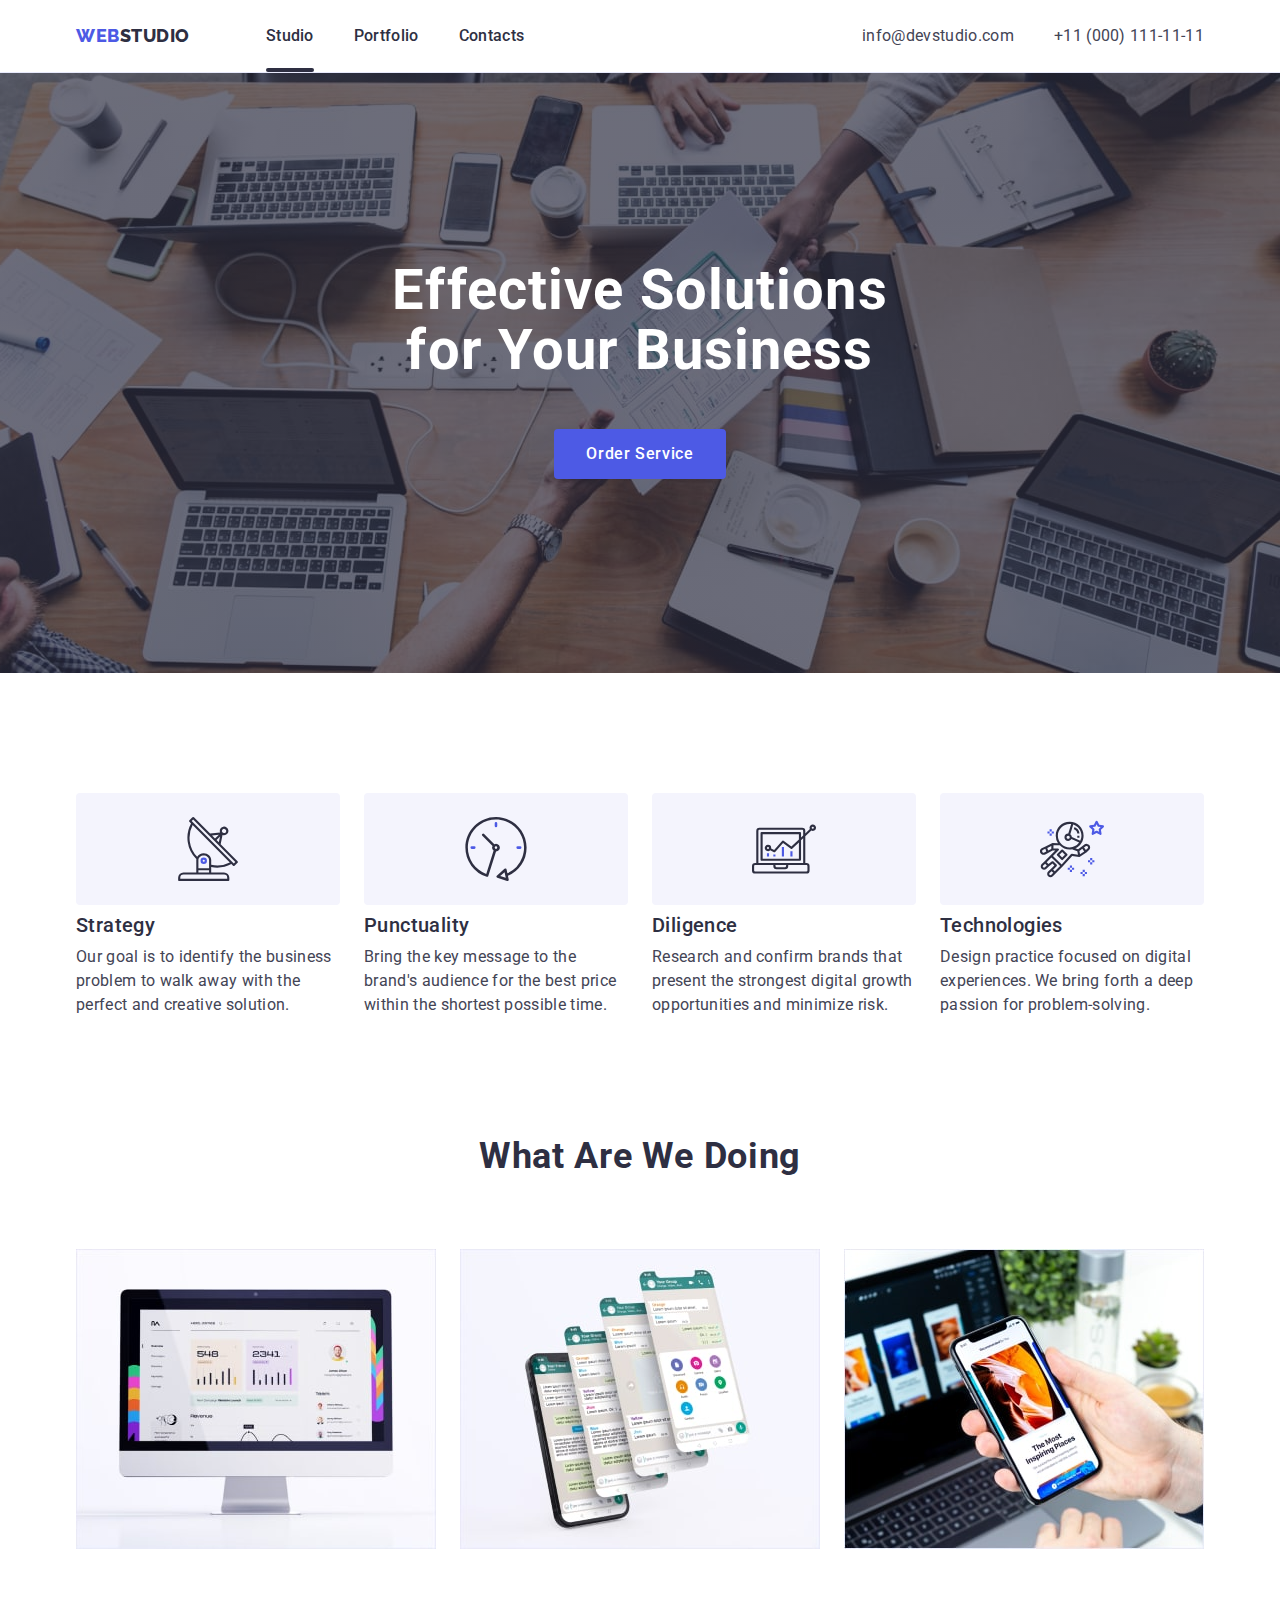
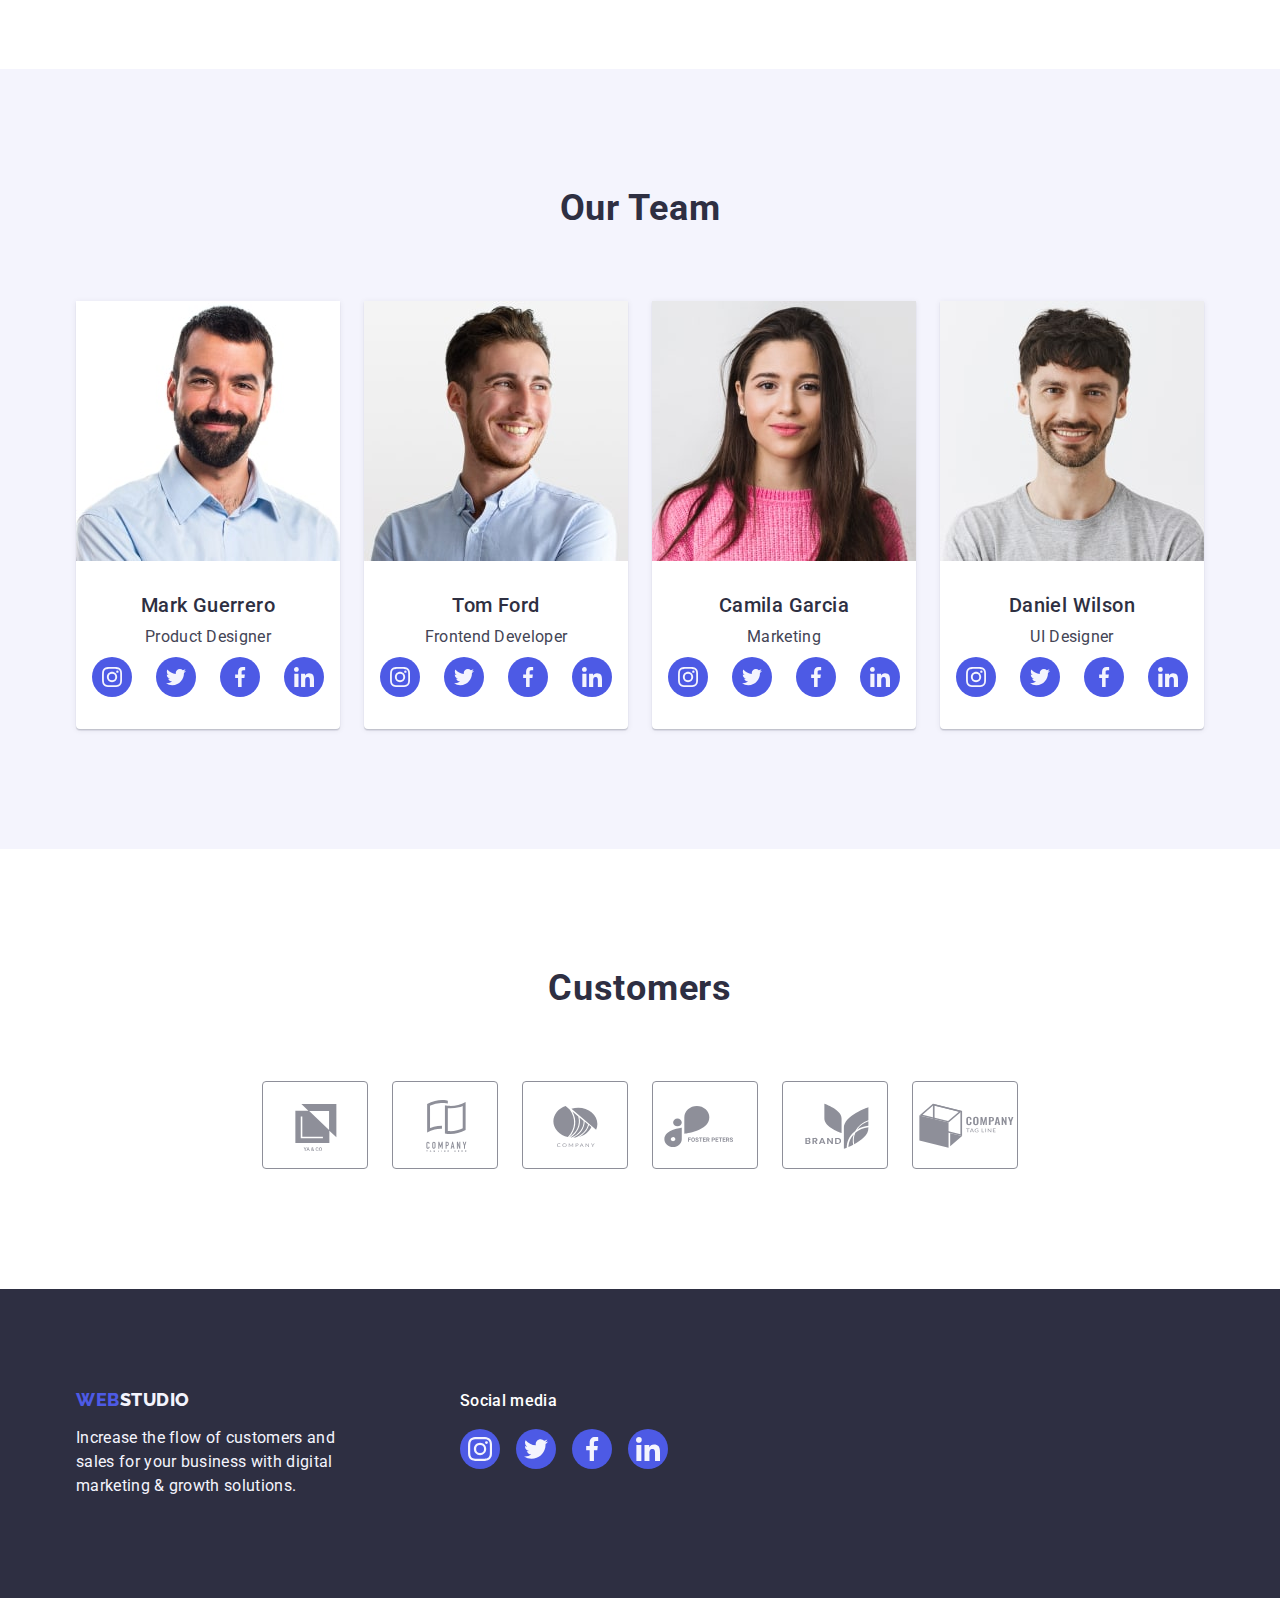
==== index.html @ fa4bd83a "Initial commit" ====
<!DOCTYPE html>
<html lang="en">
  <head>
    <meta charset="UTF-8" />
    <meta http-equiv="X-UA-Compatible" content="IE=edge" />
    <meta name="viewport" content="width=device-width, initial-scale=1.0" />
    <title>MainPage</title>
    <link rel="preconnect" href="https://fonts.googleapis.com" />
    <link rel="preconnect" href="https://fonts.gstatic.com" crossorigin />
    <link
      href="https://fonts.googleapis.com/css2?family=Raleway:wght@800&family=Roboto:wght@400;500;700;900&display=swap"
      rel="stylesheet"
    />
    <link
      rel="stylesheet"
      href="https://cdnjs.cloudflare.com/ajax/libs/modern-normalize/1.1.0/modern-normalize.min.css"
      integrity="sha512-wpPYUAdjBVSE4KJnH1VR1HeZfpl1ub8YT/NKx4PuQ5NmX2tKuGu6U/JRp5y+Y8XG2tV+wKQpNHVUX03MfMFn9Q=="
      crossorigin="anonymous"
      referrerpolicy="no-referrer"
    />
    <link rel="stylesheet" href="./css/styles.css" />
  </head>
  <body>

    <!--? header -->

    <header class="header">
      <div class="header-container container">
        <nav class="header-navigation">
          <a href="./index.html" class="logo link"
            >Web<span class="logo-studio">Studio</span></a
          >
          <ul class="header-list list link">
            <li class="header-item">
              <a href="./index.html" class="header-link studio link">Studio</a>
            </li>
            <li class="header-item">
              <a href="./portfolio.html" class="header-link link">Portfolio</a>
            </li>
            <li class="header-item">
              <a href="" class="header-link link">Contacts</a>
            </li>
          </ul>
        </nav>

        <address class="header-address">
          <ul class="header-address-list list link">
            <li class="header-address-item">
              <a href="mailto:info@devstudio.com" class="header-contact link"
                >info@devstudio.com</a
              >
            </li>
            <li class="header-address-item">
              <a href="tel:+110001111111" class="header-contact link"
                >+11 (000) 111-11-11</a
              >
            </li>
          </ul>
        </address>
      </div>
    </header>

    <main>
      <!--?sectiot 1 hero-->

      <section class="hero">
        <div class="container">
          <h1 class="hero-title">Effective Solutions for Your Business</h1>
          <button class="hero-btn" data-modal-open type="button" name="Order Service">
            Order Service
          </button>
        </div>
      </section>

      <!--?section 2 Our advantages-->

      <section class="advantages">
        <div class="container">
          <h2 hidden class="advantages-title">Our advantages</h2>
          <ul class="advantages-list list">
            <li class="advantages-item">
              <div class="advantages-div">                
                <svg clas="advantages-svg" width="64" height="64">
                  <use href="./images/symbol-defs.svg#icon-antenna"></use>
                </svg>                
              </div>
              <h3 class="advantages-title-down">Strategy</h3>
              <p class="advantages-text">
                Our goal is to identify the business problem to walk away with
                the perfect and creative solution.
              </p>
            </li>
            <li class="advantages-item">
              <div class="advantages-div">
                <svg clas="advantages-svg" width="64" height="64">
                  <use href="./images/symbol-defs.svg#icon-clock"></use>
                </svg>                
              </div>
              <h3 class="advantages-title-down">Punctuality</h3>
              <p class="advantages-text">
                Bring the key message to the brand's audience for the best price
                within the shortest possible time.
              </p>
            </li>
            <li class="advantages-item">
              <div class="advantages-div">                
                <svg clas="advantages-svg" width="64" height="64">
                  <use href="./images/symbol-defs.svg#icon-cdiagram"></use>
                </svg>                
              </div>
              <h3 class="advantages-title-down">Diligence</h3>
              <p class="advantages-text">
                Research and confirm brands that present the strongest digital
                growth opportunities and minimize risk.
              </p>
            </li>
            <li class="advantages-item">
              <div class="advantages-div">                
                <svg clas="advantages-svg" width="64" height="64">
                  <use href="./images/symbol-defs.svg#icon-astronaut"></use>
                </svg>                
              </div>
              <h3 class="advantages-title-down">Technologies</h3>
              <p class="advantages-text">
                Design practice focused on digital experiences. We bring forth a
                deep passion for problem-solving.
              </p>
            </li>
          </ul>
        </div>
      </section>

      <!--?section 3 What are we doing-->

      <section class="doing">
        <div class="container">
          <h2 class="doing-title">What are we doing</h2>
          <ul class="doing-list list">
            <li class="doing-item">
              <img
                src="./images/img1.jpg"
                width="360"
                height="300"
                alt="monitore"
              />
            </li>
            <li class="doing-item">
              <img
                src="./images/img2.jpg"
                width="360"
                height="300"
                alt="smartphone"
              />
            </li>
            <li class="doing-item">
              <img
                src="./images/img3.jpg"
                width="360"
                height="300"
                alt="monitore+smartphone"
              />
            </li>
          </ul>
        </div>
      </section>

      <!--?section 4 Our team-->

      <section class="team">
        <div class="container">
          <h2 class="team-title">Our Team</h2>
          <ul class="team-list list">
            <li class="team-item">
              <img
                src="./images/img11.jpg"
                width="264"
                height="260"
                alt="Mark Guerrero"
              />
              <div class="team-title-text">
                <h3 class="team-title-down">Mark Guerrero</h3>
                <p class="team-text">Product Designer</p>
                <ul class="team-soc-list list">
                  <li class="team-soc-item">
                    <a
                      href=""
                      class="team-soc-link link"
                      aria-label="instagram"
                    >
                      <svg clas="team-soc-svg" width="20" height="20">
                        <use
                          href="./images/symbol-defs.svg#icon-instagram-1"
                        ></use>
                      </svg>
                    </a>
                  </li>
                  <li class="team-soc-item">
                    <a href="" class="team-soc-link link" aria-label="twitter">
                      <svg clas="team-soc-svg" width="20" height="20">
                        <use
                          href="./images/symbol-defs.svg#icon-twitter-1"
                        ></use>
                      </svg>
                    </a>
                  </li>
                  <li class="team-soc-item">
                    <a href="" class="team-soc-link link" aria-label="facebook">
                      <svg clas="team-soc-svg" width="20" height="20">
                        <use
                          href="./images/symbol-defs.svg#icon-facebook-1"
                        ></use>
                      </svg>
                    </a>
                  </li>
                  <li class="team-soc-item">
                    <a href="" class="team-soc-link link" aria-label="linkedin">
                      <svg clas="team-soc-svg" width="20" height="20">
                        <use
                          href="./images/symbol-defs.svg#icon-linkedin-1"
                        ></use>
                      </svg>
                    </a>
                  </li>
                </ul>
              </div>
            </li>
            <li class="team-item">
              <img
                src="./images/img12.jpg"
                width="264"
                height="260"
                alt="Tom Ford"
              />
              <div class="team-title-text">
                <h3 class="team-title-down">Tom Ford</h3>
                <p class="team-text">Frontend Developer</p>
                <ul class="team-soc-list list">
                  <li class="team-soc-item">
                    <a
                      href=""
                      class="team-soc-link link"
                      aria-label="instagram"
                    >
                      <svg clas="team-soc-svg" width="20" height="20">
                        <use
                          href="./images/symbol-defs.svg#icon-instagram-1"
                        ></use>
                      </svg>
                    </a>
                  </li>
                  <li class="team-soc-item">
                    <a href="" class="team-soc-link link" aria-label="twitter">
                      <svg clas="team-soc-svg" width="20" height="20">
                        <use
                          href="./images/symbol-defs.svg#icon-twitter-1"
                        ></use>
                      </svg>
                    </a>
                  </li>
                  <li class="team-soc-item">
                    <a href="" class="team-soc-link link" aria-label="facebook">
                      <svg clas="team-soc-svg" width="20" height="20">
                        <use
                          href="./images/symbol-defs.svg#icon-facebook-1"
                        ></use>
                      </svg>
                    </a>
                  </li>
                  <li class="team-soc-item">
                    <a href="" class="team-soc-link link" aria-label="linkedin">
                      <svg clas="team-soc-svg" width="20" height="20">
                        <use
                          href="./images/symbol-defs.svg#icon-linkedin-1"
                        ></use>
                      </svg>
                    </a>
                  </li>
                </ul>
              </div>
            </li>
            <li class="team-item">
              <img
                src="./images/img13.jpg"
                width="264"
                height="260"
                alt="Camila Garcia"
              />
              <div class="team-title-text">
                <h3 class="team-title-down">Camila Garcia</h3>
                <p class="team-text">Marketing</p>
                <ul class="team-soc-list list">
                  <li class="team-soc-item">
                    <a
                      href=""
                      class="team-soc-link link"
                      aria-label="instagram"
                    >
                      <svg clas="team-soc-svg" width="20" height="20">
                        <use
                          href="./images/symbol-defs.svg#icon-instagram-1"
                        ></use>
                      </svg>
                    </a>
                  </li>
                  <li class="team-soc-item">
                    <a href="" class="team-soc-link link" aria-label="twitter">
                      <svg clas="team-soc-svg" width="20" height="20">
                        <use
                          href="./images/symbol-defs.svg#icon-twitter-1"
                        ></use>
                      </svg>
                    </a>
                  </li>
                  <li class="team-soc-item">
                    <a href="" class="team-soc-link link" aria-label="facebook">
                      <svg clas="team-soc-svg" width="20" height="20">
                        <use
                          href="./images/symbol-defs.svg#icon-facebook-1"
                        ></use>
                      </svg>
                    </a>
                  </li>
                  <li class="team-soc-item">
                    <a href="" class="team-soc-link link" aria-label="linkedin">
                      <svg clas="team-soc-svg" width="20" height="20">
                        <use
                          href="./images/symbol-defs.svg#icon-linkedin-1"
                        ></use>
                      </svg>
                    </a>
                  </li>
                </ul>
              </div>
            </li>
            <li class="team-item">
              <img
                src="./images/img14.jpg"
                width="264"
                height="260"
                alt="Daniel Wilson"
              />
              <div class="team-title-text">
                <h3 class="team-title-down">Daniel Wilson</h3>
                <p class="team-text">UI Designer</p>
                <ul class="team-soc-list list">
                  <li class="team-soc-item">
                    <a
                      href=""
                      class="team-soc-link link"
                      aria-label="instagram"
                    >
                      <svg clas="team-soc-svg" width="20" height="20">
                        <use
                          href="./images/symbol-defs.svg#icon-instagram-1"
                        ></use>
                      </svg>
                    </a>
                  </li>
                  <li class="team-soc-item">
                    <a href="" class="team-soc-link link" aria-label="twitter">
                      <svg clas="team-soc-svg" width="20" height="20">
                        <use
                          href="./images/symbol-defs.svg#icon-twitter-1"
                        ></use>
                      </svg>
                    </a>
                  </li>
                  <li class="team-soc-item">
                    <a href="" class="team-soc-link link" aria-label="facebook">
                      <svg clas="team-soc-svg" width="20" height="20">
                        <use
                          href="./images/symbol-defs.svg#icon-facebook-1"
                        ></use>
                      </svg>
                    </a>
                  </li>
                  <li class="team-soc-item">
                    <a href="" class="team-soc-link link" aria-label="linkedin">
                      <svg clas="team-soc-svg" width="20" height="20">
                        <use
                          href="./images/symbol-defs.svg#icon-linkedin-1"
                        ></use>
                      </svg>
                    </a>
                  </li>
                </ul>
              </div>
            </li>
          </ul>
        </div>
      </section>

      <!--?Section 5 customers -->

      <section class="customers">
        <div class="container">
          <h2 class="customers-title">Customers</h2>
          <ul class="customer-list list">
            <li class="customer-item">
              <a href="" class="customer-link link" aria-label="company 1">
                <svg class="customer-svg" width="104" height="56">
                  <use href="./images/symbol-defs.svg#icon-Logo-1"></use>
                </svg>
              </a>
            </li>
            <li class="customer-item">
              <a href="" class="customer-link link" aria-label="company 2">
                <svg class="customer-svg" width="104" height="56">
                  <use href="./images/symbol-defs.svg#icon-Logo-2"></use>
                </svg>
              </a>
            </li>
            <li class="customer-item">
              <a href="" class="customer-link link" aria-label="company 3">
                <svg class="customer-svg" width="104" height="56">
                  <use href="./images/symbol-defs.svg#icon-Logo-3"></use>
                </svg>
              </a>
            </li>
            <li class="customer-item">
              <a href="" class="customer-link link" aria-label="company 4">
                <svg class="customer-svg" width="104" height="56">
                  <use href="./images/symbol-defs.svg#icon-Logo-4"></use>
                </svg>
              </a>
            </li>
            <li class="customer-item">
              <a href="" class="customer-link link" aria-label="company 5">
                <svg class="customer-svg" width="104" height="56">
                  <use href="./images/symbol-defs.svg#icon-Logo-5"></use>
                </svg>
              </a>
            </li>
            <li class="customer-item">
              <a href="" class="customer-link link" aria-label="company 6">
                <svg class="customer-svg" width="104" height="56">
                  <use href="./images/symbol-defs.svg#icon-Logo-6"></use>
                </svg>
              </a>
            </li>
          </ul>
        </div>
      </section>
    </main>

    <!--?Footer-->

    <footer class="footer">
      <div class="footer-div container">
        <div class="">
          <div class="container-div">
            <a href="./index.html" class="logo link"
              >Web<span class="logo-studio-down">Studio</span></a
            >
            <p class="footer-text">
              Increase the flow of customers and sales for your business with
              digital marketing & growth solutions.
            </p>
          </div>
        </div>
        <div class="second-div">
          <p class="footer-text-second">Social media</p>
          <ul class="footer-list list">
            <li class="footer-item item">
              <a href="" class="footer-link link" aria-label="instagram">
                <svg class=footer-svg" width="24" height="24">
                  <use href="./images/symbol-defs.svg#icon-instagram-2"></use>
                </svg>
              </a>
            </li>
            <li class="footer-item item">
              <a href="" class="footer-link link" aria-label="twitter">
                <svg class=footer-svg" width="24" height="24">
                  <use href="./images/symbol-defs.svg#icon-twitter-2"></use>
                </svg>
              </a>
            </li>
            <li class="footer-item item">
              <a href="" class="footer-link link" aria-label="facebook">
                <svg class=footer-svg" width="24" height="24">
                  <use href="./images/symbol-defs.svg#icon-facebook-2"></use>
                </svg>
              </a>
            </li>
            <li class="footer-item item">
              <a href="" class="footer-link link" aria-label="linkedin">
                <svg class=footer-svg" width="24" height="24">
                  <use href="./images/symbol-defs.svg#icon-linkedin-2"></use>
                </svg>
              </a>
            </li>
          </ul>
        </div>
      </div>
    </footer>

    <!-- ?modal window -->

    <div class="backdrop is-hidden" data-modal>
      <div class="modal">
        <button class="modal-close" data-modal-close type="button">
          <svg class="modal-svg">
            <use href="./images/symbol-defs.svg#icon-close-black"></use>
          </svg>
        </button>
      </div>
    </div>
    <script src="./js/modal.js"></script>
  </body>
</html>
---- css/styles.css ----
/*? ==========general========== */

:root {
  --main-color-text-background: #2e2f42;
  --background-and-text-footer: #f4f4fd;
  --prymary-text-color: #434455;
  --background-and-hero-text: #ffffff;
  --button-logo-color: #4d5ae5;
  --button-touch-color: #404bbf;
  --icon-hover-color: #31d0aa;
  --customer-logo-color: #8e8f99;
  --trancition-hover: 250ms cubic-bezier(0.4, 0, 0.2, 1);
}
html {
  box-sizing: border-box;
}
*,
*::before,
*::after {
  box-sizing: border-box;
}
p,
h1,
h2,
h3,
h4,
h5,
h6 {
  margin: 0;
}
ul {
  margin: 0;
  padding-left: 0;
}
img {
  display: block;
}
body {
  font-family: "Roboto", sans-serif;
  color: var(--primary-text-color, #434455);
  background-color: var(--background-and-hero-text, #ffffff);
  margin: 0;
}
.list {
  list-style: none;
}
.link {
  text-decoration: none;
}
.container {
  width: 1158px;
  padding-left: 15px;
  padding-right: 15px;
  margin-left: auto;
  margin-right: auto;
  /* outline: 2px solid tomato; */
}

/*?==========header========= */

.header {
  border-bottom: 1px solid #e7e9fc;
}
.header-container {
  display: flex;
  align-items: center;
}
.header-navigation {
  display: flex;
  align-items: center;
}
.logo {
  font-family: "Raleway", sans-serif;
  font-weight: 800;
  font-size: 18px;
  line-height: 1.17;
  letter-spacing: 0.03em;
  text-transform: uppercase;
  color: var(--button-logo-color, #4d5ae5);
}
.logo-studio {
  color: var(--main-color-text-background, #2e2f42);
}
.header-list {
  display: flex;
  margin-left: 76px;
}
.header-list .header-item + .header-item {
  margin-left: 40px;
}

.header-link {
  position: relative;
  display: block;
  padding-top: 24px;
  padding-bottom: 24px;
  font-weight: 500;
  font-size: 16px;
  line-height: 1.5;
  letter-spacing: 0.02em;
  color: var(--main-color-text-background, #2e2f42);
  transition: color var(--trancition-hover);
}
.header-link:is(:hover, :focus) {
  color: var(--button-touch-color, #404bbf);
}
.header-item > .studio::after {
  position: absolute;
  content: "";
  width: 100%;
  height: 4px;
  display: block;
  border-radius: 2px;
  background-color: currentColor;
  left: 0;
  bottom: 0;
  opacity: 1;
}
.header-item > .portfolio::after {
  position: absolute;
  content: "";
  width: 100%;
  height: 4px;
  display: block;
  border-radius: 2px;
  background-color: currentColor;
  left: 0;
  bottom: 0;
  opacity: 1;
}
.header-address {
  font-style: normal;
  margin-left: auto;
}
.header-address-list {
  display: flex;
}
.header-address-list .header-address-item + .header-address-item {
  margin-left: 40px;
}

.header-contact {
  padding: 24px 0;
  font-weight: 400;
  font-size: 16px;
  line-height: 1.5;
  letter-spacing: 0.02em;
  color: var(--primary-text-color, #434455);
  transition: color var(--trancition-hover);
}
.header-contact:is(:hover, :focus) {
  color: var(--button-touch-color, #404bbf);
}

/*? ===========hero=========== */

.hero {
  text-align: center;
  padding-top: 188px;
  padding-bottom: 188px;
  max-width: 1440px;
  min-height: 600px;
  margin-left: auto;
  margin-right: auto;
  background-image: linear-gradient(
      rgba(46, 47, 66, 0.7),
      rgba(46, 47, 66, 0.7)
    ),
    url(../images/main-background-min.jpg);
  background-size: cover;
  background-position: center;
  background-repeat: no-repeat;
  background-color: var(--main-color-text-background, #2e2f42);
}
.hero-title {
  width: 496px;
  margin: auto;
  margin-bottom: 48px;

  font-size: 56px;
  line-height: 1.07;
  letter-spacing: 0.02em;
  color: var(--background-and-hero-text, #ffffff);
}
.hero-btn {
  display: flex;
  align-items: center;
  border-radius: 4px;
  border: none;
  padding: 13px 32px;
  margin: 0 auto;

  font-family: "Roboto", sans-serif;
  font-weight: 500;
  font-size: 16px;
  line-height: 1.5;
  letter-spacing: 0.04em;
  color: var(--background-and-hero-text, #ffffff);
  cursor: pointer;
  background: var(--button-logo-color, #4d5ae5);
  transition: background-color var(--trancition-hover);
}
.hero-btn:is(:hover, :focus) {
  background-color: var(--button-touch-color, #404bbf);
}

/*? ===========advantages=========== */

.advantages {
  padding-top: 120px;
  padding-bottom: 120px;
}
.advantages-list {
  display: flex;
  justify-content: center;
}
.advantages-item {
  width: calc((100% - 24px * 3) / 4);
}
.advantages .advantages-item + .advantages-item {
  margin-left: 24px;
}
.advantages-div {
  margin-bottom: 8px;
  height: 112px;
  border-radius: 4px;
  background-color: #f4f4fd;
  display: flex;
  align-items: center;
  justify-content: center;
}
.advantages-title-down {
  margin-bottom: 8px;
  font-weight: 500;
  font-size: 20px;
  line-height: 1.2;
  letter-spacing: 0.02em;
  color: var(--main-color-text-background, #2e2f42);
}
.advantages-text {
  font-size: 16px;
  line-height: 1.5;
  letter-spacing: 0.02em;
}

/*? ===========doing=========== */

.doing {
  padding-bottom: 120px;
}
.doing-title {
  margin-bottom: 72px;
  font-size: 36px;
  line-height: 1.11;
  text-align: center;
  letter-spacing: 0.02em;
  text-transform: capitalize;
  color: var(--main-color-text-background, #2e2f42);
}
.doing-list {
  display: flex;
}
.doing-item {
  width: calc((100% - 24px * 2 / 3));
}
.doing-list .doing-item + .doing-item {
  margin-left: 24px;
}

/*? ===========our team=========== */

.team {
  padding-top: 120px;
  padding-bottom: 120px;
  background: var(--background-and-text-footer);
}
.team-title {
  margin-bottom: 72px;
  font-size: 36px;
  line-height: 1.11;
  text-align: center;
  letter-spacing: 0.02em;
  text-transform: capitalize;
  color: var(--main-color-text-background, #2e2f42);
}
.team-list {
  display: flex;
}
.team-list .team-item + .team-item {
  margin-left: 24px;
}
.team-item {
  width: calc((100% - 24px * 3 / 4));
  background: var(--background-and-hero-text, #ffffff);
  box-shadow: 0px 1px 6px rgba(46, 47, 66, 0.08),
    0px 1px 1px rgba(46, 47, 66, 0.16), 0px 2px 1px rgba(46, 47, 66, 0.08);
  border-radius: 0px 0px 4px 4px;
}
.team-title-text {
  padding: 32px 0;
}
.team-title-down {
  margin-bottom: 8px;
  font-weight: 500;
  font-size: 20px;
  line-height: 1.2;
  text-align: center;
  letter-spacing: 0.02em;
  color: var(--main-color-text-background, #2e2f42);
}
.team-text {
  font-size: 16px;
  line-height: 1.5;
  text-align: center;
  letter-spacing: 0.02em;
  margin-bottom: 8px;
}
.team-soc-list {
  display: flex;
  justify-content: center;
  gap: 24px;
}
.team-soc-item {
  width: 40px;
  height: 40px;
}
.team-soc-link {
  width: 100%;
  height: 100%;
  border-radius: 50%;
  background-color: #4d5ae5;
  display: flex;
  align-items: center;
  justify-content: center;
  fill: #f4f4fd;
  transition: background-color var(--trancition-hover);
}
.team-soc-svg {
  fill: currentColor;
}
.team-soc-link:is(:hover, :focus) {
  background-color: #404bbf;
}

/*? Section 5 customers */

.customers {
  padding-top: 120px;
  padding-bottom: 120px;
}
.customers-title {
  margin-bottom: 72px;
  font-size: 36px;
  line-height: 1.11;
  text-align: center;
  letter-spacing: 0.02em;
  text-transform: capitalize;
  color: var(--main-color-text-background, #2e2f42);
}
.customer-list {
  display: flex;
  justify-content: center;
  gap: 24px;
}
.customer-item {
  width: calc((100%-24 * 5) / 6);
  height: 88px;
  display: flex;
}
.customer-link {
  width: 100%;
  height: 100%;
  cursor: pointer;
  border: 1px solid #8e8f99;
  border-radius: 4px;
  display: flex;
  justify-content: center;
  align-items: center;
  color: #8e8f99;
  transition: border-color var(--trancition-hover),
    color var(--trancition-hover);
}
.customer-link:is(:hover, :focus) {
  border-color: #404bbf;
  color: #404bbf;
}
.customer-svg {
  fill: currentColor;
  transition: fill var(--trancition-hover);
}
.customer-svg:is(:hover, :focus) {
  fill: #404bbf;
}

/*? ===========footer=========== */

.footer {
  max-width: 1440px;
  padding-top: 100px;
  padding-bottom: 100px;
  background: var(--main-color-text-background, #2e2f42);
  margin-left: auto;
  margin-right: auto;
}
.container-div {
  width: 264px;
}
.logo-studio-down {
  color: var(--background-and-text-footer, #f4f4fd);
}
.footer-text {
  margin-top: 16px;
  font-size: 16px;
  line-height: 1.5;
  letter-spacing: 0.02em;
  color: var(--background-and-text-footer, #f4f4fd);
}
.footer-div {
  display: flex;
}
.second-div {
  margin-left: 120px;
}
.footer-text-second {
  margin-bottom: 16px;
  font-size: 16px;
  line-height: 1.5;
  font-weight: 500;
  letter-spacing: 0.02em;
  color: var(--background-and-hero-text, #ffffff);
}
.footer-list {
  display: flex;
  justify-content: center;
  gap: 16px;
}
.footer-item {
  width: 40px;
  height: 40px;
}
.footer-link {
  width: 100%;
  height: 100%;
  border-radius: 50%;
  background-color: #4d5ae5;
  display: flex;
  align-items: center;
  justify-content: center;
  fill: var(--button-logo-color), #4d5ae5;
  transition: background-color var(--trancition-hover);
}
.footer-svg {
  fill: currentColor;
}
.footer-link:is(:hover, :focus) {
  background-color: var(--icon-hover-color);
}

/*? ===========bottoms=========== */

.filters {
  padding-top: 96px;
  padding-bottom: 120px;
}
.filters-list {
  display: flex;
  justify-content: center;
}

.filters-list .filters-item + .filters-item {
  margin-left: 24px;
}
.filters-list button {
  border: 1px solid #e7e9fc;
  border-radius: 4px;
  padding: 12px 24px;
  font-family: "Roboto", sans-serif;
  font-weight: 500;
  font-size: 16px;
  line-height: calc(24 / 16);
  display: flex;
  align-items: center;
  text-align: center;
  letter-spacing: 0.04em;
  color: var(--button-logo-color, #4d5ae5);
  cursor: pointer;
  background: var(--background-and-text-footer, #f4f4fd);
}
.filters-button {
  transition: color var(--trancition-hover),
    background-color var(--trancition-hover), box-shadow var(--trancition-hover),
    border-color var(--trancition-hover);
}
.filters-button:is(:hover, :focus) {
  color: var(--background-and-hero-text, #ffffff);
  background-color: var(--button-touch-color, #404bbf);
  box-shadow: 0px 3px 1px rgba(0, 0, 0, 0.1), 0px 2px 1px rgba(0, 0, 0, 0.08),
    0px 2px 2px rgba(0, 0, 0, 0.12);
  border-color: #404bbf;
}

/*? ===========section row=========== */

.row-list {
  display: flex;
  flex-wrap: wrap;
  margin-top: 72px;
}
.row-item {
  width: calc((100% - 48px) / 3);
  margin-left: 24px;
  margin-bottom: 48px;
}
.row-item > .link {
  transition: box-shadow var(--trancition-hover);
}
.row-item > .link:hover {
  display: block;
  box-shadow: 0px 1px 6px rgba(46, 47, 66, 0.08),
    0px 1px 1px rgba(46, 47, 66, 0.16), 0px 2px 1px rgba(46, 47, 66, 0.08);
}
.row-item:nth-child(3n + 1) {
  margin-left: 0;
}
.row-item:not(:nth-child(-n + 6)) {
  margin-bottom: 0;
}
.row-overlay {
  position: relative;
  overflow: hidden;
}
.row-text-overlay {
  position: absolute;
  top: 0;
  left: 0;
  width: 100%;
  height: 100%;
  padding-top: 40px;
  padding-left: 32px;
  padding-right: 32px;
  background-color: var(--button-logo-color);
  font-size: 16px;
  line-height: calc(24 / 16);
  letter-spacing: 0.02em;
  color: var(--background-and-text-footer);
  transform: translateY(100%);
  transition: transform var(--trancition-hover);
}
.row-item:hover .row-text-overlay {
  transform: translateY(0);
}
.row-div {
  padding-top: 32px;
  padding-bottom: 32px;
  padding-left: 16px;
  border-bottom: 1px solid #e7e9fc;
  border-left: 1px solid #e7e9fc;
  border-right: 1px solid #e7e9fc;
}
.row-title-down {
  margin-bottom: 8px;
  font-weight: 500;
  font-size: 20px;
  line-height: 1.2;
  letter-spacing: 0.02em;
  color: var(--main-color-text-background, #2e2f42);
}
.row-text {
  font-size: 16px;
  line-height: calc(24 / 16);
  letter-spacing: 0.02em;
  color: var(--prymary-text-color, #434455);
}

/* ?modal window */

.backdrop {
  position: fixed;
  top: 0;
  left: 0;
  width: 100%;
  height: 100%;
  background-color: rgba(46, 47, 66, 0.4);
  transition: opacity 600ms cubic-bezier(0.51, 0, 0.54, 0.33),
    visibility 600ms cubic-bezier(0.51, 0, 0.54, 0.33);
}
.is-hidden {
  opacity: 0;
  visibility: hidden;
  pointer-events: none;
}
.modal {
  position: absolute;
  top: 50%;
  left: 50%;
  transform: translate(-50%, -50%) rotateY(0deg);
  transition: transform 600ms cubic-bezier(0.51, 0, 0.54, 0.33);
  width: 408px;
  min-height: 576px;
  background-color: #fcfcfc;
  border-radius: 4px;
  padding: 24px;
}
.backdrop.is-hidden .modal {
  transform: translate(-50%, -50%) rotateY(180deg);
}
.modal-close {
  position: absolute;
  right: 24px;
  width: 24px;
  height: 24px;
  background-color: #e7e9fc;
  border: 1px solid rgba(0, 0, 0, 0.1);
  border-radius: 50%;
  display: flex;
  align-items: center;
  text-align: center;
}
.modal-svg {
  fill: var(--main-color-text-background);
}
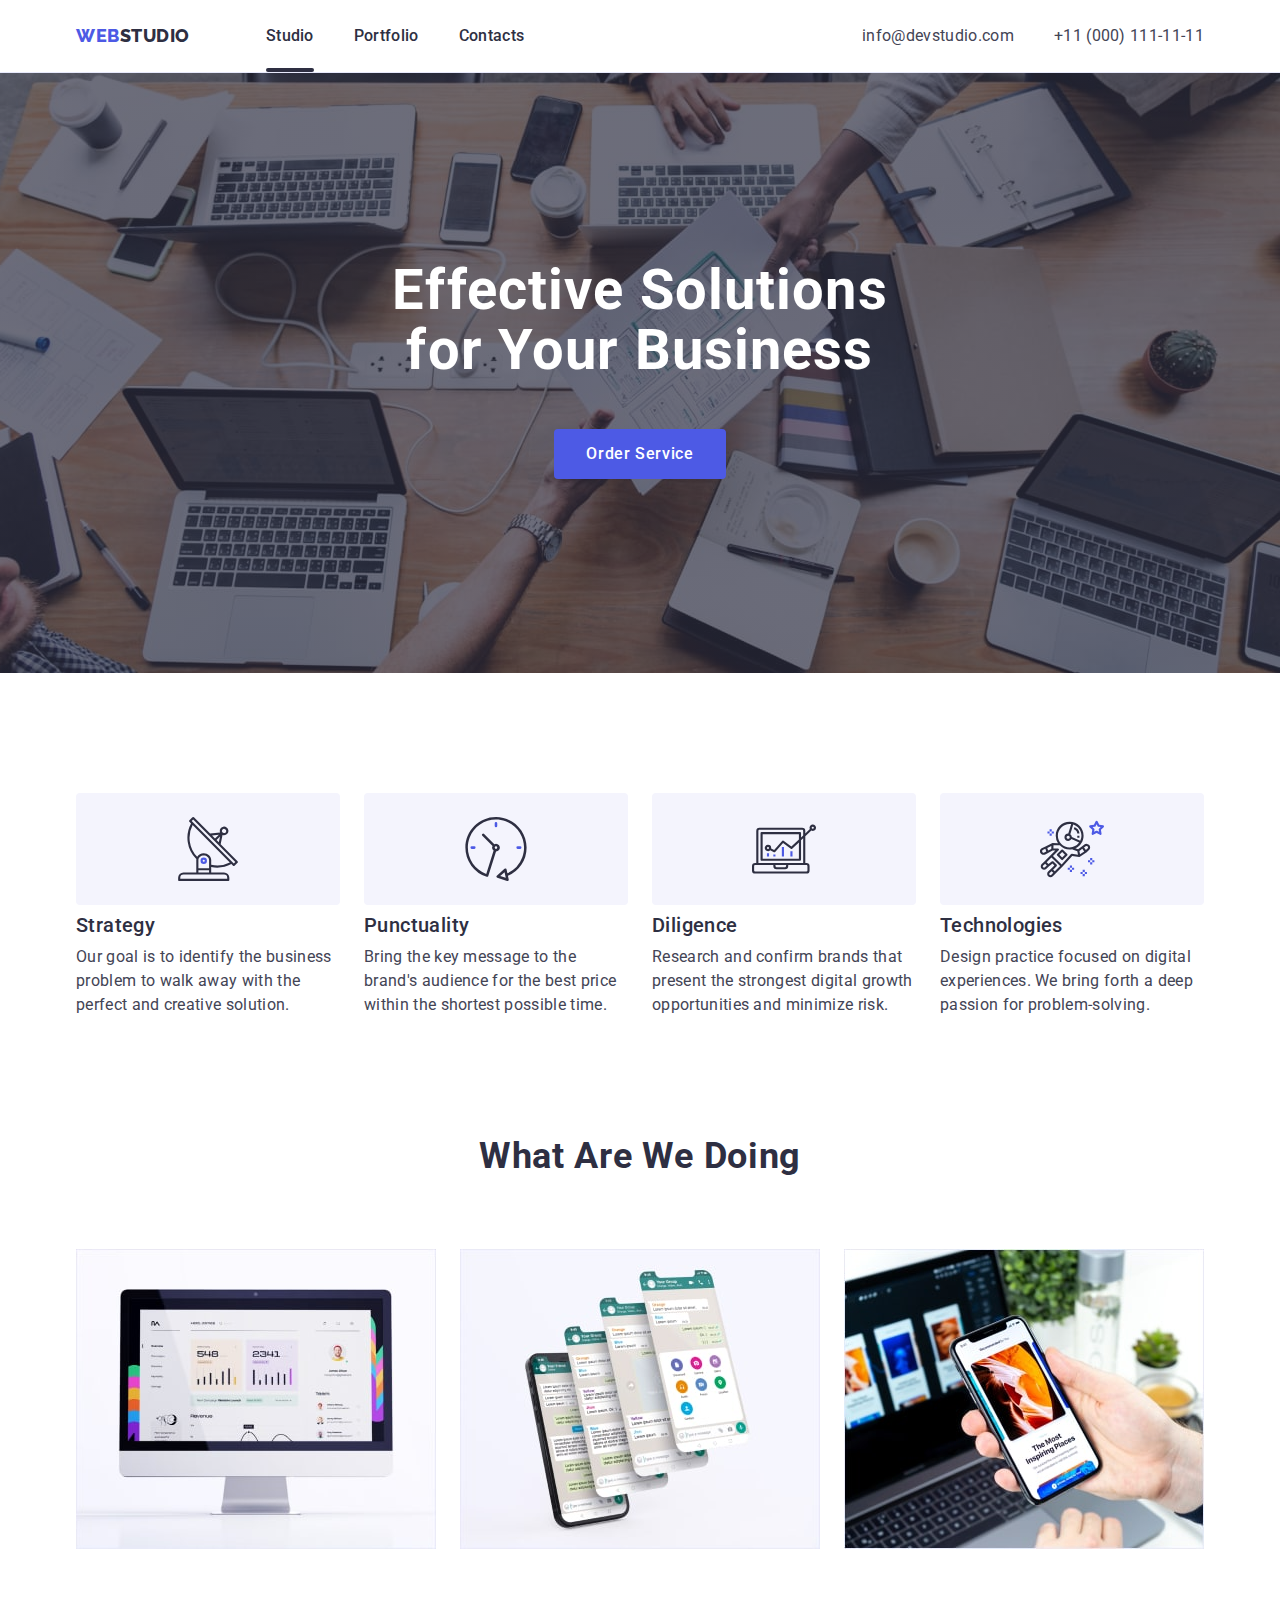
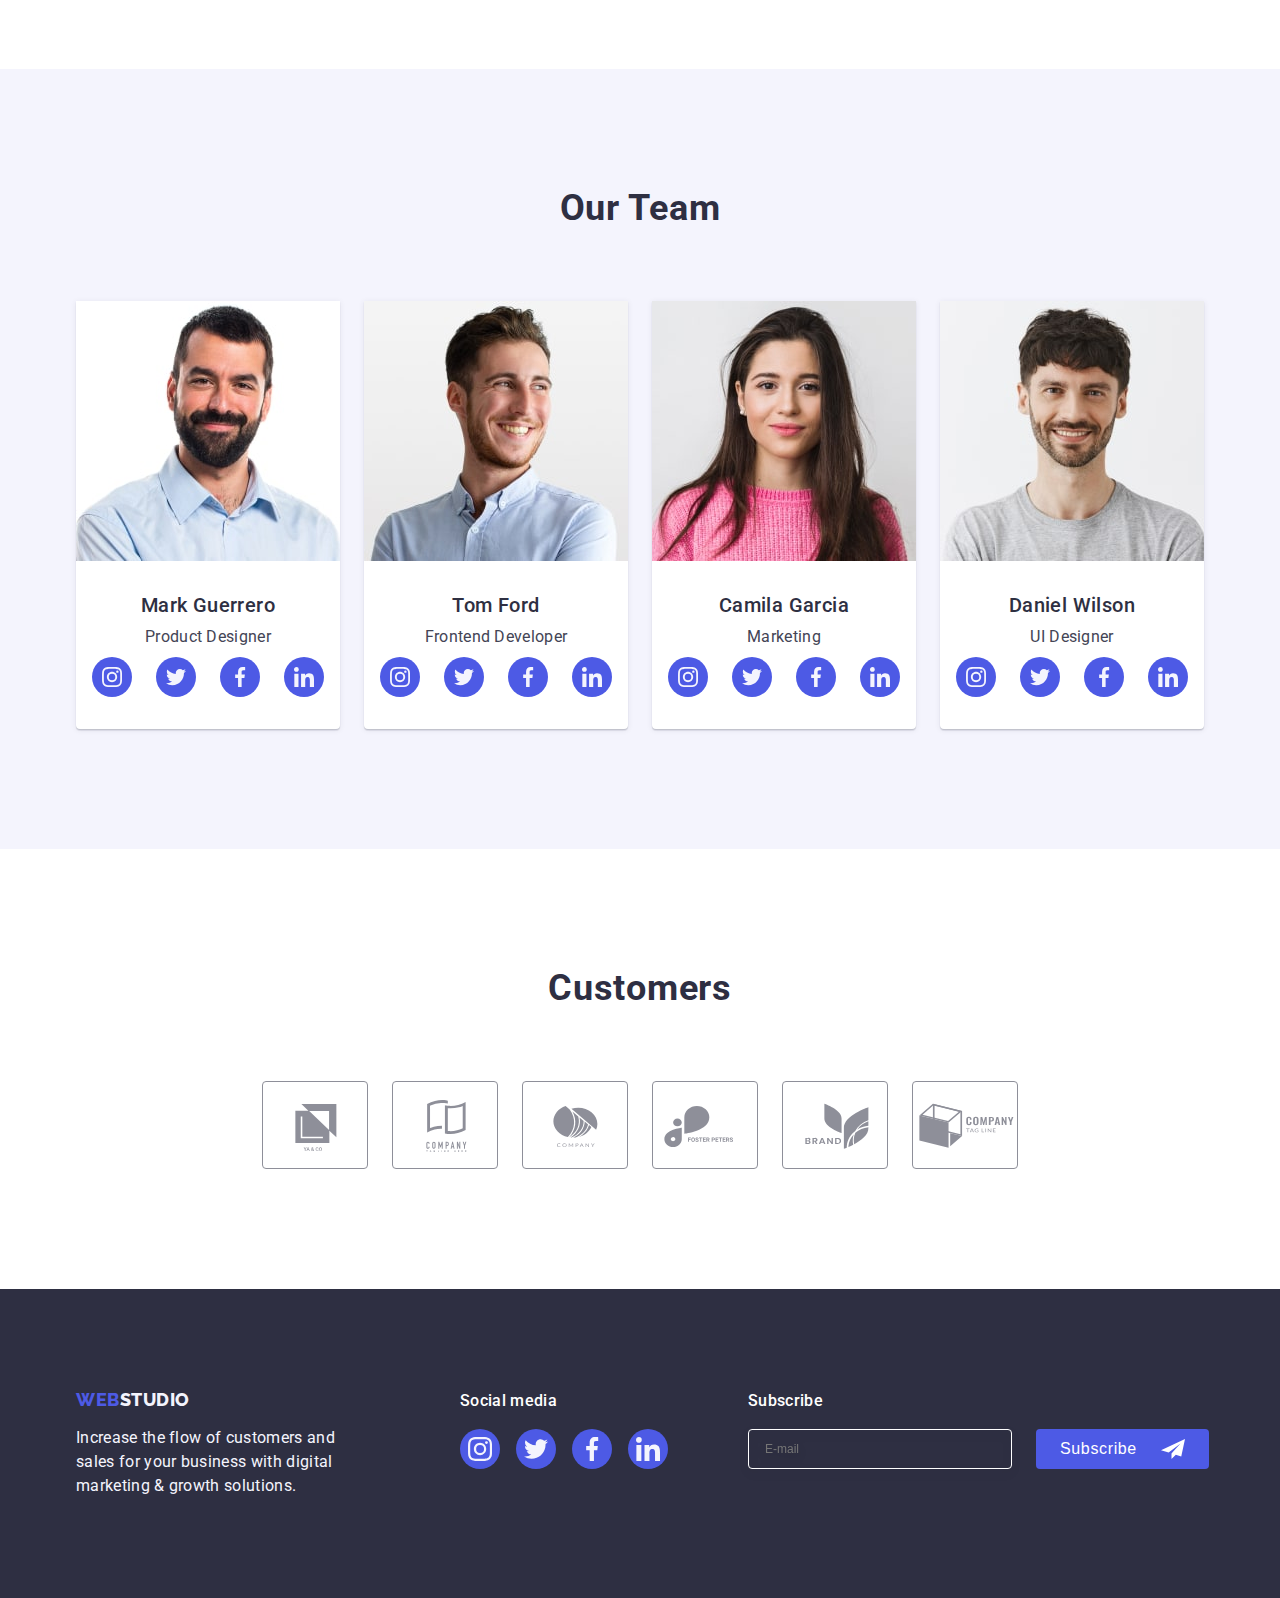
==== commit 567f53c8: "hw 6/2" ====
--- a/index.html
+++ b/index.html
@@ -491,6 +491,26 @@
             </li>
           </ul>
         </div>
+        <form class="footer-form-subscribe">
+          <p class="footer-text-subscribe">Subscribe</p>
+          <div class="subscribe-label">
+            <label class="footer-subscribe">
+              <input 
+                  type="email" 
+                  name="subscribe-email" 
+                  class="footer-email-subscribe" 
+                  required              
+                  placeholder="E-mail" 
+                  pattern="[a-z0-9._%+-]+@[a-z0-9.-]+\.[a-z]{2, 4}$" />
+            </label>
+            <button type="submit" class="subscribe-button">Subscribe
+              <svg class="icon-sending" width="24" height="24">
+                <use href="./images/symbol-defs.svg#icon-sending"></use>
+              </svg>
+             </button>
+          </div>
+        </form>
+        </div>
       </div>
     </footer>
 
@@ -499,10 +519,79 @@
     <div class="backdrop is-hidden" data-modal>
       <div class="modal">
         <button class="modal-close" data-modal-close type="button">
-          <svg class="modal-svg">
-            <use href="./images/symbol-defs.svg#icon-close-black"></use>
+          <svg class="modal-close-svg" width="8" height="8">
+            <use href="./images/symbol-defs.svg#icon-close-svg"></use>
           </svg>
         </button>
+        <form class="modal-form">
+          <b class="modal-text">Leave your contacts and we will call you back</b>
+          <label class="modal-name">
+            <span class="modal-header-text">Name</span>
+            <span class="modal-icon">
+              <input 
+              type="text" 
+              name="name" 
+              class="modal-name-information input" 
+              required 
+              minlength="2"               
+              title="min 2 simbol"
+              pattern="^[a-zA-Zа-яА-ЯіІїЇ]+$"/>
+              <svg class="modal-svg" width="18" height="24">
+                <use href="./images/symbol-defs.svg#icon-person"></use>
+              </svg>
+            </span>
+          </label>
+          <label class="modal-phone">
+            <span class="modal-header-text">Phone</span>
+            <span class="modal-icon">
+              <input 
+              type="tel" 
+              name="phone-number" 
+              class="modal-phone-information input" 
+              required 
+              maxlength="9"
+              placeholder=" 111111111" 
+              title="xx xxx xx xx"
+              pattern="[0-9]{9}" />
+              <svg class="modal-svg" width="18" height="24">
+                <use href="./images/symbol-defs.svg#icon-phone"></use>
+              </svg>
+            </span>
+          </label>
+          <label class="modal-email">
+            <span class="modal-header-text">Email</span>
+            <span class="modal-icon">
+              <input 
+              type="email" 
+              name="email" 
+              class="modal-email-information input" 
+              required 
+              placeholder="example@mail.com" 
+              pattern="[a-z0-9._%+-]+@[a-z0-9.-]+\.[a-z]{2, 4}$" />
+              <svg class="modal-svg" width="18" height="24">
+                <use href="./images/symbol-defs.svg#icon-email"></use>
+              </svg>
+            </span>
+          </label>
+          <labei class="modal-comment">
+            <span class="modal-header-text">Comment</span>
+            <textarea 
+            name="description" 
+            class="modal-comment-information input" 
+            placeholder="Text input"            
+            ></textarea>
+          </labei>
+          <input id="policy" 
+          type="checkbox" 
+          name="policy" 
+          class="modal-policy-assent" 
+          required>
+          <label for="policy" class="modal-policy"
+          >I accept the terms and conditions of the&nbsp;
+          <a href="" class="privacy-policy">Privacy Policy</a>
+          </label>
+          <button type="submit" class="modal-button">Send</button>
+        </form>
       </div>
     </div>
     <script src="./js/modal.js"></script>
--- a/css/styles.css
+++ b/css/styles.css
@@ -455,6 +455,57 @@
 .footer-link:is(:hover, :focus) {
   background-color: var(--icon-hover-color);
 }
+.footer-form-subscribe { 
+ margin-left: 80px;
+}
+.footer-text-subscribe {  
+  margin-bottom: 16px;
+  font-size: 16px;
+  line-height: 1.5;
+  font-weight: 500;
+  letter-spacing: 0.02em;
+  color: var(--background-and-hero-text, #ffffff);
+}
+.subscribe-label {
+  display: flex;
+  gap: 24px;  
+}
+.footer-email-subscribe {
+  width: 264px;
+  height: 40px;
+  border: 1px solid #FFFFFF;
+  border-radius: 4px;
+  padding-left: 16px;
+  font-size: 12px;
+  line-height: calc(24 / 12);
+  color: #FFFFFF;
+  background-color: transparent;
+  filter: drop-shadow(0px 4px 4px rgba(0, 0, 0, 0.15));
+}
+.subscribe-button {
+  display: flex;
+  align-items: center;
+  text-align: center;
+  border-radius: 4px;
+  border: none;
+  padding: 8px 24px;
+  margin: 0 auto;
+  cursor: pointer;
+  gap: 24px;
+
+  font-size: 16px;
+  line-height:calc(24 / 16);
+  letter-spacing: 0.04em;
+  color: var(--background-and-hero-text, #ffffff);
+  background: var(--button-logo-color, #4d5ae5);
+  transition: background-color var(--trancition-hover);
+}
+.subscribe-button:is(:hover, :focus) {
+  background-color: var(--button-touch-color, #404bbf);
+}
+.icon-sending {
+  fill: var(--background-and-hero-text, #ffffff);
+}
 
 /*? ===========bottoms=========== */
 
@@ -582,7 +633,7 @@
   height: 100%;
   background-color: rgba(46, 47, 66, 0.4);
   transition: opacity 600ms cubic-bezier(0.51, 0, 0.54, 0.33),
-    visibility 600ms cubic-bezier(0.51, 0, 0.54, 0.33);
+  visibility 600ms cubic-bezier(0.51, 0, 0.54, 0.33);
 }
 .is-hidden {
   opacity: 0;
@@ -599,7 +650,9 @@
   min-height: 576px;
   background-color: #fcfcfc;
   border-radius: 4px;
-  padding: 24px;
+  display: flex;
+  flex-direction: column;
+  padding: 72px 24px 24px 24px;
 }
 .backdrop.is-hidden .modal {
   transform: translate(-50%, -50%) rotateY(180deg);
@@ -607,15 +660,142 @@
 .modal-close {
   position: absolute;
   right: 24px;
+  top: 24px;
   width: 24px;
-  height: 24px;
+  height: 24px;  
+  border-radius: 50%;
+  display: flex;
+  justify-content: center;
+  align-items: center;  
+  fill: var(--main-color-text-background, #2e2f42);
   background-color: #e7e9fc;
   border: 1px solid rgba(0, 0, 0, 0.1);
-  border-radius: 50%;
-  display: flex;
-  align-items: center;
-  text-align: center;
+  transition: background-color var(--trancition-hover), fill var(--trancition-hover);
+}
+.modal-close:is(:hover, :focus) {
+  background-color: var(--button-touch-color, #404BBF);  
+  fill: #ffffff;
+}
+.modal-text {
+  display: flex;
+  margin-right: auto;
+  margin-left: auto;
+  justify-content: center;
+  align-items: center;
+  margin-bottom: 16px;
+}
+.modal-header-text {
+  display: block;  
+  font-size: 12px;
+  line-height: calc(14 / 12);
+  letter-spacing: 0.04em;
+  color: var(--customer-logo-color, #8E8F99);
+  margin-bottom: 4px;
+  margin-top: 8px;
+}
+.modal-icon {
+  display: block;
+  position: relative;
+}
+
+.input {
+  width: 100%;
+  height: 40px;
+  border: 1px solid rgba(46, 47, 66, 0.4);
+  border-radius: 4px;
+  padding-left: 38px;
+ 
+  font-size: 16px;
+  line-height: calc(24 / 16);  
+  color: var(--primary-text-color, #434455);
+  transition: border-color var(--trancition-hover);
+
+}
+.input:focus {
+  outline: none;
+  border-color: var(--button-logo-color, #4D5AE5);  
+}
+.input:focus + .modal-svg {
+  fill: var(--button-logo-color, #4D5AE5);
+}
+.input::placeholder {  
+  font-size: 12px;
+  line-height: calc(14 / 12)
+  color: rgba(46, 47, 66, 0.4);
 }
 .modal-svg {
-  fill: var(--main-color-text-background);
-}
+  position: absolute;
+  display: block;
+  top: 50%;
+  left: 16px;
+  transform: translate(0, -50%);
+  fill: var(--main-color-text-background, #2E2F42);
+  transition: fill var(--trancition-hover);
+}
+.modal-comment {
+  margin-bottom: 16px;
+}
+.modal-comment-information { 
+  height: 120px;  
+  padding: 8px 16px;  
+  resize: none;
+}
+.modal-policy-assent {
+  position: absolute;   
+  opacity: 0;  
+  bottom: 76px;    
+}
+.modal-policy {
+  display: flex;
+  align-items: center;
+  font-size: 12px;
+  line-height: calc(14 / 12);
+  letter-spacing: 0.04em;
+  color: #8E8F99;
+  cursor: pointer;
+  margin-bottom: 24px;
+}
+.modal-policy::before {
+  content:"";
+  display: block;  
+  width: 16px;
+  height: 16px;
+  border: 1px solid rgba(46, 47, 66, 0.4);
+  border-radius: 2px;
+  margin-right: 8px;
+}
+.modal-policy-assent:checked + .modal-policy::before {
+  background: var(--button-touch-color, #404BBF);
+  border: 1px solid var(--button-touch-color, #404BBF);
+  background-image: url(../images/checkbox.svg);
+  background-repeat: no-repeat;
+  background-position: center;
+}
+.modal-policy-assent:focus + .modal-policy::before {  
+  border: 1px solid var(--button-touch-color, #404BBF);
+  
+}
+.privacy-policy {
+  color: var(--button-logo-color, #4D5AE5);
+}
+.modal-button {
+  display: flex;
+  align-items: center;
+  border-radius: 4px;
+  border: none;
+  padding: 13px 32px;
+  margin: 0 auto;
+  
+  font-weight: 500;
+  font-size: 16px;
+  line-height: 1.5;
+  letter-spacing: 0.04em;
+  box-shadow: 0px 4px 4px rgba(0, 0, 0, 0.15);
+  color: var(--background-and-hero-text, #ffffff);
+  cursor: pointer;
+  background: var(--button-logo-color, #4d5ae5);
+  transition: background-color var(--trancition-hover);
+}
+  .modal-button:focus {
+  background-color: var(--button-touch-color, #404bbf);
+}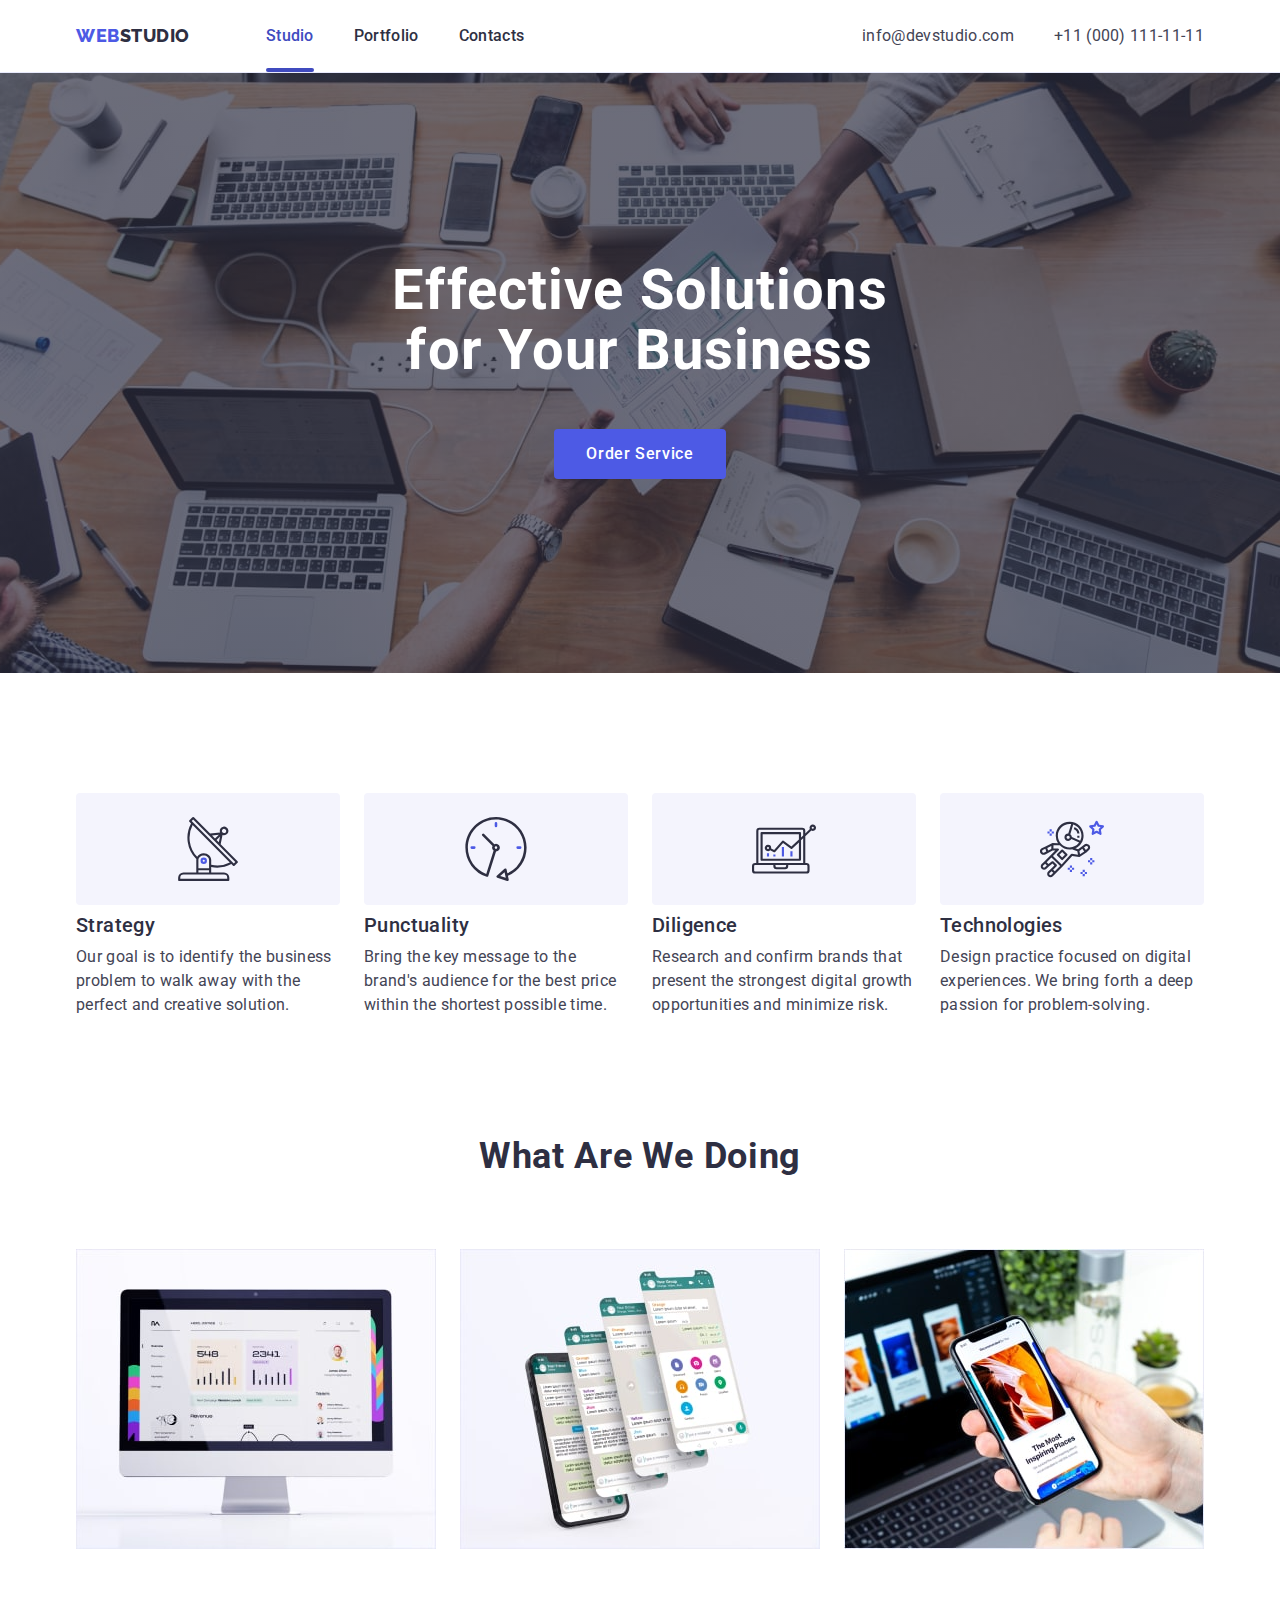
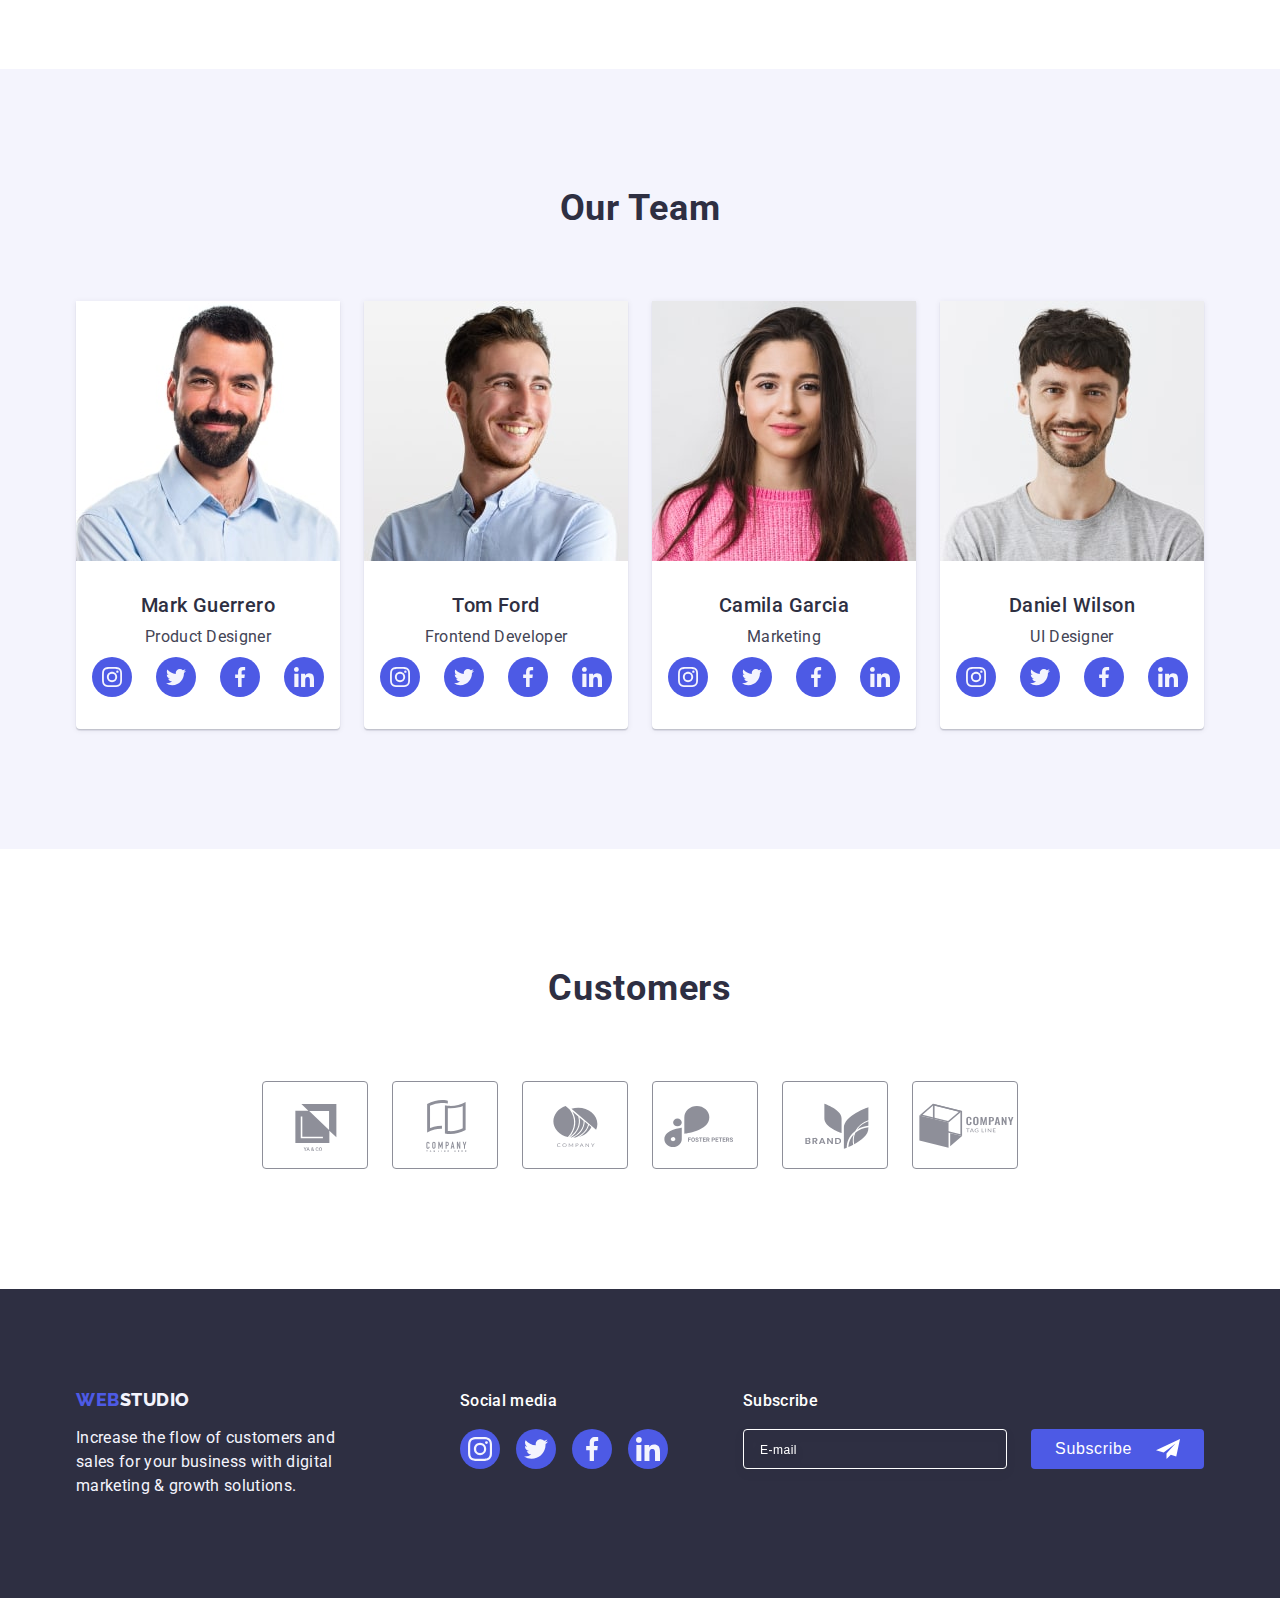
==== commit 30974a28: "hw 6/2" ====
--- a/index.html
+++ b/index.html
@@ -32,7 +32,7 @@
           >
           <ul class="header-list list link">
             <li class="header-item">
-              <a href="./index.html" class="header-link studio link">Studio</a>
+              <a href="./index.html" class="header-link active-page link">Studio</a>
             </li>
             <li class="header-item">
               <a href="./portfolio.html" class="header-link link">Portfolio</a>
@@ -494,7 +494,7 @@
         <form class="footer-form-subscribe">
           <p class="footer-text-subscribe">Subscribe</p>
           <div class="subscribe-label">
-            <label class="footer-subscribe">
+            <!-- <label class="footer-subscribe"> -->
               <input 
                   type="email" 
                   name="subscribe-email" 
@@ -502,7 +502,7 @@
                   required              
                   placeholder="E-mail" 
                   pattern="[a-z0-9._%+-]+@[a-z0-9.-]+\.[a-z]{2, 4}$" />
-            </label>
+            <!-- </label> -->
             <button type="submit" class="subscribe-button">Subscribe
               <svg class="icon-sending" width="24" height="24">
                 <use href="./images/symbol-defs.svg#icon-sending"></use>
@@ -525,7 +525,7 @@
         </button>
         <form class="modal-form">
           <b class="modal-text">Leave your contacts and we will call you back</b>
-          <label class="modal-name">
+          <label class="modal-name label">
             <span class="modal-header-text">Name</span>
             <span class="modal-icon">
               <input 
@@ -541,7 +541,7 @@
               </svg>
             </span>
           </label>
-          <label class="modal-phone">
+          <label class="modal-phone label">
             <span class="modal-header-text">Phone</span>
             <span class="modal-icon">
               <input 
@@ -558,7 +558,7 @@
               </svg>
             </span>
           </label>
-          <label class="modal-email">
+          <label class="modal-email label">
             <span class="modal-header-text">Email</span>
             <span class="modal-icon">
               <input 
@@ -573,14 +573,14 @@
               </svg>
             </span>
           </label>
-          <labei class="modal-comment">
+          <label class="modal-comment">
             <span class="modal-header-text">Comment</span>
             <textarea 
             name="description" 
             class="modal-comment-information input" 
             placeholder="Text input"            
             ></textarea>
-          </labei>
+          </label>
           <input id="policy" 
           type="checkbox" 
           name="policy" 
--- a/css/styles.css
+++ b/css/styles.css
@@ -101,22 +101,10 @@
   color: var(--main-color-text-background, #2e2f42);
   transition: color var(--trancition-hover);
 }
-.header-link:is(:hover, :focus) {
+.active-page {
   color: var(--button-touch-color, #404bbf);
 }
-.header-item > .studio::after {
-  position: absolute;
-  content: "";
-  width: 100%;
-  height: 4px;
-  display: block;
-  border-radius: 2px;
-  background-color: currentColor;
-  left: 0;
-  bottom: 0;
-  opacity: 1;
-}
-.header-item > .portfolio::after {
+.header-item > .active-page::after {
   position: absolute;
   content: "";
   width: 100%;
@@ -456,7 +444,7 @@
   background-color: var(--icon-hover-color);
 }
 .footer-form-subscribe { 
- margin-left: 80px;
+ margin-left: auto;
 }
 .footer-text-subscribe {  
   margin-bottom: 16px;
@@ -476,11 +464,17 @@
   border: 1px solid #FFFFFF;
   border-radius: 4px;
   padding-left: 16px;
-  font-size: 12px;
-  line-height: calc(24 / 12);
+  font-size: 16px;
+  line-height: calc(24 / 16); 
   color: #FFFFFF;
   background-color: transparent;
   filter: drop-shadow(0px 4px 4px rgba(0, 0, 0, 0.15));
+}
+.footer-email-subscribe::placeholder {
+  font-size: 12px;
+  line-height: calc(24 / 12);
+  letter-spacing: 0.04em;
+  color: #FFFFFF;
 }
 .subscribe-button {
   display: flex;
@@ -649,16 +643,15 @@
   width: 408px;
   min-height: 576px;
   background-color: #fcfcfc;
-  border-radius: 4px;
-  display: flex;
-  flex-direction: column;
-  padding: 72px 24px 24px 24px;
+  border-radius: 4px; 
+  padding: 72px 24px 24px;
 }
 .backdrop.is-hidden .modal {
   transform: translate(-50%, -50%) rotateY(180deg);
 }
 .modal-close {
   position: absolute;
+  cursor: pointer;
   right: 24px;
   top: 24px;
   width: 24px;
@@ -676,13 +669,16 @@
   background-color: var(--button-touch-color, #404BBF);  
   fill: #ffffff;
 }
-.modal-text {
-  display: flex;
+.modal-text {  
+  display: block;
   margin-right: auto;
   margin-left: auto;
-  justify-content: center;
-  align-items: center;
+  text-align: center;
   margin-bottom: 16px;
+}
+.label {
+  display: block;
+  margin-bottom: 8px;
 }
 .modal-header-text {
   display: block;  
@@ -690,8 +686,7 @@
   line-height: calc(14 / 12);
   letter-spacing: 0.04em;
   color: var(--customer-logo-color, #8E8F99);
-  margin-bottom: 4px;
-  margin-top: 8px;
+  margin-bottom: 4px;  
 }
 .modal-icon {
   display: block;
@@ -720,7 +715,7 @@
 }
 .input::placeholder {  
   font-size: 12px;
-  line-height: calc(14 / 12)
+  line-height: calc(14 / 12);
   color: rgba(46, 47, 66, 0.4);
 }
 .modal-svg {
@@ -733,6 +728,7 @@
   transition: fill var(--trancition-hover);
 }
 .modal-comment {
+  display: block;
   margin-bottom: 16px;
 }
 .modal-comment-information { 
@@ -779,12 +775,12 @@
   color: var(--button-logo-color, #4D5AE5);
 }
 .modal-button {
-  display: flex;
-  align-items: center;
+  display: block;
   border-radius: 4px;
   border: none;
-  padding: 13px 32px;
+  padding: 16px 32px;
   margin: 0 auto;
+  width: 169px;
   
   font-weight: 500;
   font-size: 16px;
